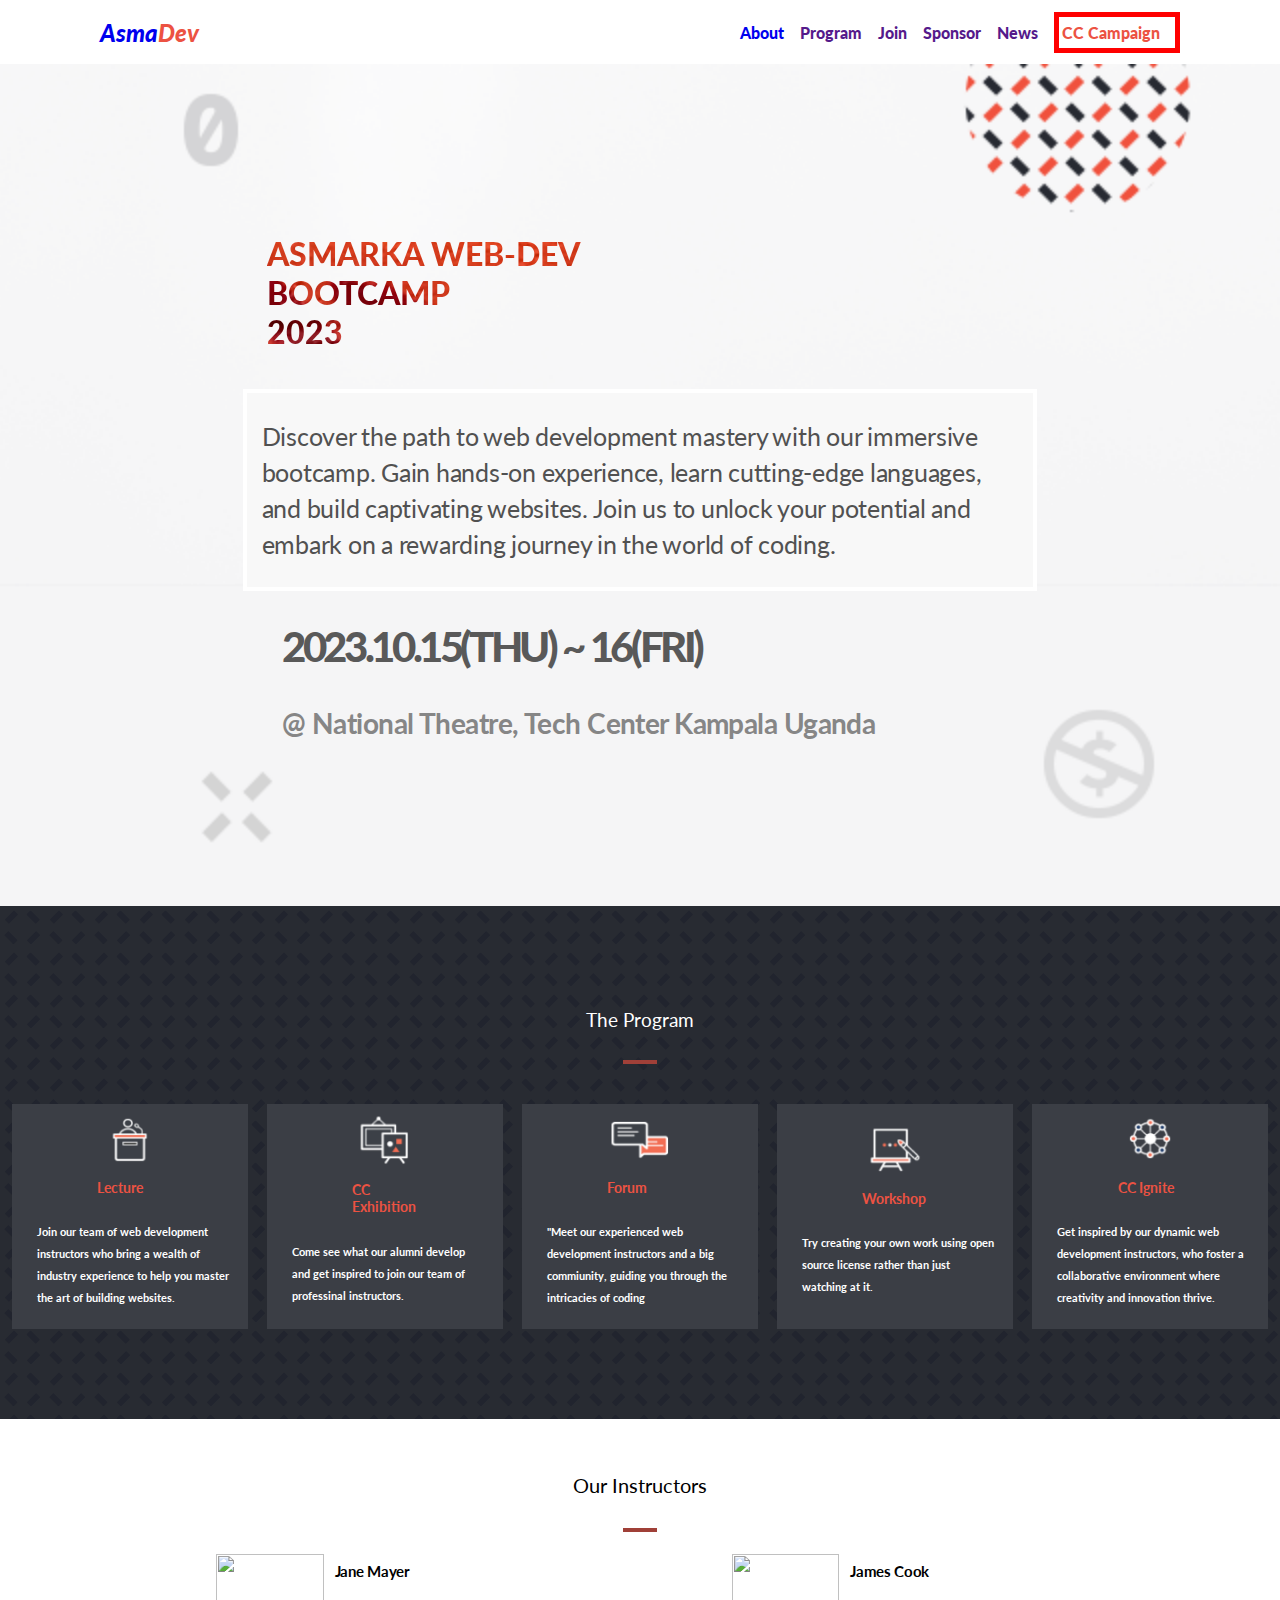
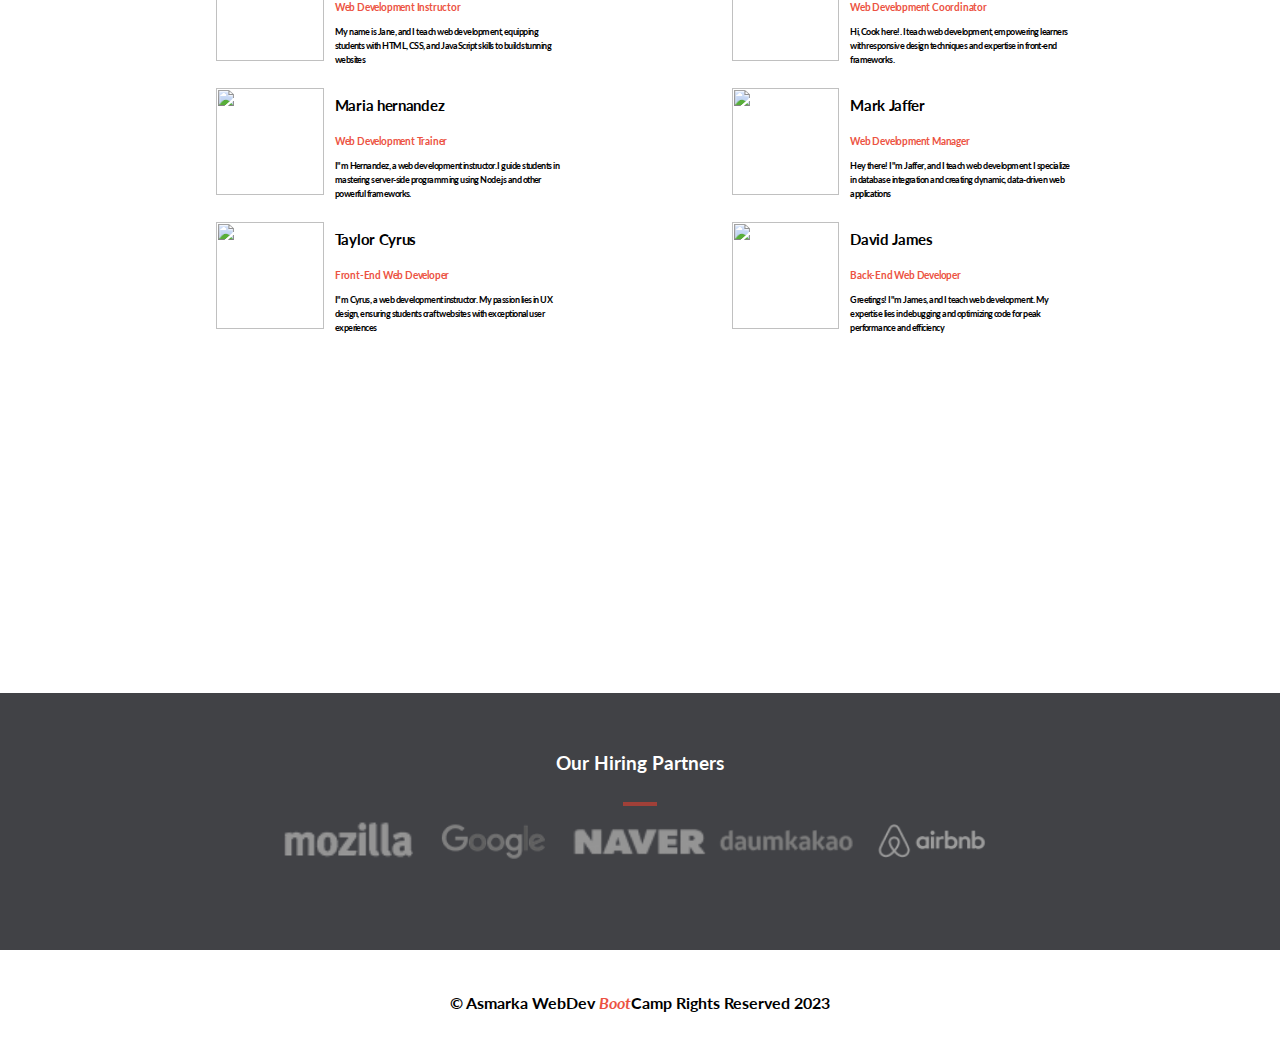
==== index.html @ 6cffc20b "Capstone project code" ====
<!DOCTYPE html>
<html lang="en">
<head>
  <meta charset="UTF-8">
  <meta name="viewport" content="width=device-width, initial-scale=1.0">
  <title>Document</title>
  <script src="https://kit.fontawesome.com/bdd9068b8c.js" crossorigin="anonymous"></script>
  <link rel="stylesheet" href="./CSS/styles.css">
</head>
<body>
  <header>
    <div class="navigation">
      <div class="menu_icon">
      </div>
      <div class="site_logo">
        <a href="/">Asma<span>Dev</span></a>
      </div>
      <div class="desktop_menu">
        <nav class="menu">
          <ul class="menu-items ">
            <li><button class="close" type="button">X</button></li>
            <li><a  href="about.html">About</a></li>
            <li><a href="">Program</a></li>
            <li><a href="">Join</a></li>
            <li><a href="">Sponsor</a></li>
            <li><a href="">News</a></li>
            <li class="campaign" ><a href="">CC Campaign</a></li>
          </ul>
        </nav>
      </div>
    </div>
  </header>
    <!-- Hero section -->
    <section id="hero">
      <div class="hero_container">
        <div class="hero_heading">
          <h1>ASMARKA  WEB-DEV <br> BOOTCAMP <br>2023</h1>
        </div>
        <div class="hero_introduction">
          <p>
            Discover the path to web development mastery with our immersive bootcamp. Gain hands-on experience, learn cutting-edge languages, and build captivating websites. Join us to unlock your potential and embark on a rewarding journey in the world of coding.
          </p>
        </div>
        <div class="venue-date">
          <h2 class="date">
            2023.10.15(THU) ~ 16(FRI)
          </h2>
          <p class="venue">
            @ National Theatre, Tech Center Kampala Uganda
          </p>
        </div> 
      </div>
    </section>

    <!-- Program Section -->
    <section id="program">
      <div class="program">
        <h2>The Program</h2>
      <div class="underline"></div>
      <div class="program_container">
        <div class="program_card">
          <div class="lecture_icon"></div>
          <h3>Lecture</h3>
          <p>Join our team of web development instructors who bring a wealth of industry experience to help you master the art of building websites.</p>
        </div>
        <div class="program_card">
          <div class="exhibition_icon"></div>
          <h3>CC Exhibition</h3>
          <p>Come see what our alumni develop and get inspired to join our team of professinal instructors.</p>
        </div>
        <div class="program_card">
          <div class="forum_icon"></div>
          <h3>Forum</h3>
          <p>"Meet our experienced web development instructors and a big commiunity, guiding you through the intricacies of coding</p>
        </div>
        <div class="program_card">
          <div class="workshop_icon"></div>
          <h3>Workshop</h3>
          <p>Try creating your own work using open source license rather than just watching at it.</p>
        </div>
        <div class="program_card">
          <div class="ignited_icon"></div>
          <h3>CC Ignite</h3>
          <p>Get inspired by our dynamic web development instructors, who foster a collaborative environment where creativity and innovation thrive.</p>
        </div>
        </div>
      <div class="frame"><a><h4>Join The BootCamp</h4></a></div>
      </div>
    </section>

    <!-- Featured Speakers -->

    <section id="speakers">
      <div class="speakers">
        <h3>Our Instructors</h3>
      <div class="underline"></div>
      <div class="speaker_container"></div>
      <button class="more">MORE<span class="arrow"><img src="./icons/arrow_down 1.png" alt=""></span></button>
        </div>
      
      </div>
    </section>

    <!-- Hiring section -->
  <section class="partner part_ner" id="partner">
    <div class="partner">
      <h3>Our Hiring Partners</h3>
      <div class="underline"></div>
      <div class="partners">
        <div><img src="./icons/mozilla 1.png" alt=""></div>
        <div><img src="./icons/googlekorea 1.png" alt=""></div>
        <div><img src="./icons/naver 1.png" alt=""></div>
        <div><img src="./icons/daumkakaologo 1.png" alt=""></div>
        <div><img src="./icons/airbnb 1.png" alt=""></div>
      </div>
    </div>
  </section>
</main>

<footer class="footer_">
  <p>&copy; Asmarka WebDev <span>Boot</span>Camp Rights Reserved 2023</p>
</footer>

<script src="script.js"></script>
</body>
</html>
---- CSS/styles.css ----
@import url('https://fonts.googleapis.com/css2?family=Lato:ital,wght@0,100;0,300;0,400;0,700;0,900;1,100;1,300;1,400;1,700;1,900&family=Poppins:wght@400;500;600;700&display=swap');

/* colors */

:root {
  --primary: #272a31;
  --bg: #d3d3d3;
  --secondary: #ec5242;
}

/* General Styles */

html {
  padding: 0;
  margin: 0;
  box-sizing: border-box;
  font-family: 'Lato', sans-serif;
}

body {
  margin: 0;
  padding: 0;
  overflow-x: hidden;
}

/* Navigation Section */

.navigation {
  width: 100%;
  height: 4rem;
  display: flex;
  gap: 0.625rem;
  justify-content: space-between;
  align-items: center;
  background-color: #fff;
  box-shadow: 4px 4px 4px rgba(0, 0, 0, 0.25);
}

.menu_icon {
  width: 2rem;
  background: url(../icons/mobile_menu\ 1.png);
  background-size: contain;
  height: 1.7rem;
  background-position: 100% 100%;
  background-repeat: no-repeat;
  margin-left: 1rem;
}

.site_logo {
  align-self: center;
}

.site_logo a {
  text-decoration: none;
  font-weight: 900;
  font-style: italic;
  font-size: 1.5rem;
}

.menu {
  display: none;
}

.mobile {
  display: block;
  position: fixed;
  top: 0;
  bottom: 0;
  right: 0;
  left: 0;
  background-color: var(--primary);
  mix-blend-mode: multiply;
  backdrop-filter: blur(10px);
  z-index: 99999;
}

.mobile ul {
  list-style: none;
  display: flex;
  gap: 24px;
  flex-direction: column;
  font-weight: 900;
  font-size: larger;
}

.mobile a {
  text-decoration: none;
  color: var(--secondary);
  text-align: center;
}

.close {
  float: right;
  margin-right: 10%;
  font-size: 25px;
  color: var(--bg);
  border: none;
  border-radius: 4px;
  background-color: transparent;
  cursor: pointer;
}

.campaign {
  width: 110px;
  padding: 6px 3px;
  border: 5px solid var(--secondary);
  color: var(--secondary);
  font-weight: bolder;
}

.menu-items {
  align-items: center;
}

/* Hero section */

.hero_container {
  display: flex;
  flex-direction: column;
  align-items: center;
  justify-content: center;
  height: 30.4rem;
  background: url(../Backgrounds/mobile_intro_bg.png);
  background-size: cover;
  background-position: 100% 100%;
  background-repeat: no-repeat;
}

.hero_heading {
  height: 8.4rem;
}

.hero_heading h1 {
  color: transparent;
  font-size: 2rem;
  font-weight: 900;
  background: url(../Backgrounds/text-clip.jpg);
  background-clip: text;
  -webkit-background-clip: text;
  background-position: 100%;
  margin: 0;
}

span {
  color: var(--secondary);
  font-style: italic;
}

.hero_introduction {
  max-width: 87.5rem;
  font-weight: 400;
  font-size: 12px;
  line-height: 1.1rem;
  align-items: center;
  color: #515151;
  letter-spacing: -0.01em;
  padding: 0 0.9rem;
  background: #f8f8f8;
  border: 4px solid #fff;
  margin-top: 1.25rem;
}

.date {
  font-weight: 900;
  font-size: 20px;
  color: #595959;
  margin-top: 1.9rem;
}

.venue {
  margin-top: 0;
  font-weight: 700;
  font-size: 13px;
  color: #868686;
}

/* Program section */

.program {
  width: 100%;
  display: flex;
  flex-direction: column;
  align-items: center;
  justify-content: center;
  background: url(../Backgrounds/pattern_bg.png);
  background-repeat: repeat;
  background-color: #282b32;
  mix-blend-mode: normal;
  gap: 0.625rem;
}

.program h2 {
  font-weight: 400;
  font-size: 1.2rem;
  line-height: 1.75rem;
  color: #fff;
  width: 7.6rem;
  text-align: center;
}

.underline {
  border: 2px solid #a04038;
  width: 1.87rem;
  margin-top: 0;
  align-self: center;
}

.program_card {
  width: 94.7%;
  height: 5.13rem;
  display: flex;
  align-items: center;
  justify-content: center;
  color: white;
  background: #3b3e45;
  padding: 0.2rem;
  margin: 0.6rem;
}

.lecture_icon {
  width: 3.6rem;
  height: 3.23rem;
  background: url(../icons/program_icon_01\ 1.png);
  background-repeat: no-repeat;
  background-size: cover;
  background-position: 100% 100%;
}

.exhibition_icon {
  width: 3.6rem;
  height: 3.23rem;
  background: url(../icons/program_icon_02\ 1.png);
  background-repeat: no-repeat;
  background-size: cover;
  background-position: 100% 100%;
}

.forum_icon {
  width: 3.6rem;
  height: 3.23rem;
  background: url(../icons/program_icon_03\ 1.png);
  background-repeat: no-repeat;
  background-size: cover;
  background-position: 100% 100%;
}

.workshop_icon {
  width: 3.6rem;
  height: 3.23rem;
  background: url(../icons/program_icon_04\ 1.png);
  background-repeat: no-repeat;
  background-size: cover;
  background-position: 100% 100%;
}

.ignited_icon {
  width: 3.6rem;
  height: 3.23rem;
  background: url(../icons/program_icon_05\ 1.png);
  background-repeat: no-repeat;
  background-size: cover;
  background-position: 100% 100%;
}

.speakers h3 {
  font-weight: 400;
  font-size: 1.25rem;
  line-height: 1.75rem;
  color: #000;
  height: 2.125rem;
}

.about_us_text {
  padding: 0.5rem;
}

.creative_corner h3 {
  font-weight: 700;
  width: 60.53%;
  font-size: 1.25rem;
  line-height: 1.75rem;
  text-align: center;
  letter-spacing: -0.02em;
  color: #2c2c2c;
}

.creative_corner p {
  font-weight: 700;
  font-size: 1rem;
  line-height: 1.75rem;
  text-align: center;
  letter-spacing: -0.03em;
  color: #2c2c2c;
}

.event_1 h3 {
  text-align: center;
  align-items: center;
  color: var(--primary);
}

#program h3 {
  font-weight: 700;
  font-size: 0.9rem;
  color: var(--secondary);
  width: 4.1rem;
}

.copy_right p {
  font-size: 10px;
  line-height: 13px;
  letter-spacing: -0.01em;
  color: #3b3e45;
}

.about_us_text p {
  font-weight: 400;
  font-size: 0.875rem;
  line-height: 1.56rem;
  letter-spacing: -0.06em;
  color: #000;
  z-index: 100;
  padding: 0;
  margin: 0;
}

.frame_1 p {
  font-weight: 700;
  font-size: 0.75rem;
  line-height: 1.56rem;
  color: #7a7a7a;
  text-align: center;
}

#program p {
  font-weight: 700;
  font-size: 0.67rem;
  line-height: 1.38rem;
  width: 12rem;
  margin-left: 6px;
}

/* Frame */

.frame {
  background-color: var(--secondary);
  max-width: 80%;
  align-items: center;
  margin: 0 auto;
  margin-bottom: 10px;
  justify-content: center;
  padding: 0.1rem;
}

.frame h4 {
  font-weight: 900;
  font-size: 1rem;
  line-height: 1.75rem;
  color: #fff;
  text-align: center;
  letter-spacing: -0.01em;
}

/* Speaker section */

.speakers {
  display: flex;
  flex-direction: column;
  align-items: center;
  height: 28.4rem;
  gap: 0.6rem;
  background: #fff;
  padding: 2rem 0.25rem;
}

.speaker_container {
  width: 97.95%;
  height: 15.88rem;
  display: flex;
  flex-direction: column;
  padding: 0;
  margin-bottom: 30px;
}

.speaker {
  display: flex;
  justify-content: center;
  align-items: center;
  gap: 0.7rem;
  margin-top: 0;
}

.desk_ {
  display: none;
}

.show_more {
  display: block;
  transition-duration: 1s;
}

.speaker_1-image img {
  width: 6.7rem;
  height: 6.7rem;
  margin-left: 12.54px;
}

.speaker_2-image img {
  width: 6.5rem;
  height: 6.7rem;
  margin-left: 12.54px;
}

.info h4 {
  font-weight: 700;
  font-size: 15px;
  line-height: 18px;
  letter-spacing: -0.02em;
  color: black;
}

.info .sub-text {
  font-weight: 700;
  font-size: 10px;
  line-height: 15px;
  align-items: center;
  letter-spacing: -0.02em;
  color: var(--secondary);
  width: 14.125rem;
}

.info .caption {
  font-weight: 700;
  font-size: 9px;
  line-height: 14px;
  letter-spacing: -0.06em;
  color: #000;
  width: 14.125rem;
}

.more {
  width: 93.6%;
  height: 2.4rem;
  border: 1px solid #dcdcdc;
  filter: drop-shadow(0.125rem 0.125rem 0.25rem rgba(0, 0, 0, 0.25));
  border-radius: 0.25rem;
  -webkit-filter: drop-shadow(0.125rem 0.125rem 0.25rem rgba(0, 0, 0, 0.25));
}

.arrow {
  margin-left: 0.6rem;
}

.footer_ {
  display: none;
}

#partner {
  display: none;
}

/* About Us Section */

#about_hero_container {
  display: flex;
  background: url(../Backgrounds/mobile_intro_bg.png), #f7f7f8;
  background-position: 100%;
  background-repeat: no-repeat;
  background-size: contain;
  flex-direction: column;
  align-items: center;
  text-align: center;
  padding-top: 0.313rem;
  gap: 0.625rem;
}

.about_hero h1 {
  margin: 0;
  color: transparent;
  font-size: 2rem;
  font-weight: 900;
  background: url(../Backgrounds/text-clip.jpg);
  background-clip: text;
  -webkit-background-clip: text;
  background-position: 100%;
}

.frame_1 {
  gap: 0.3125rem;
  padding: 2px;
}

small {
  font-weight: 800;
  font-size: 0.75rem;
  line-height: 1.56rem;
  text-align: center;
  letter-spacing: 0.02em;
  text-decoration-line: underline;
  color: #5f5f5f;
}

.creative_corner {
  display: flex;
  flex-direction: column;
  align-items: center;
  text-align: center;
  padding: 2px;
}

.about_logo {
  width: 90%;
}

.about_logo img {
  object-fit: cover;
  width: 100%;
  height: 8.86rem;
}

.summits {
  width: 100%;
  display: flex;
  flex-direction: column;
  align-items: center;
  text-align: center;
  padding: 0;
  background: #fff;
  border-bottom: 1px solid #fafafa;

  /* box-shadow: 0px 4px 4px rgba(0, 0, 0, 0.25); */
  margin-bottom: 20px;
}

.summit_headline {
  font-weight: 700;
  font-size: 1.25rem;
  line-height: 1.75rem;
  letter-spacing: -0.02em;
  color: #2c2c2c;
}

.summit_text {
  width: 85.3%;
  font-weight: 700;
  font-size: 0.75rem;
  line-height: 1.26rem;
  letter-spacing: -0.03em;
  color: #838383;
}

.previous_summit {
  display: flex;
  flex-direction: column;
  align-items: center;
  width: 89.1%;
  padding: 0;
  gap: 1.5625rem;
}

.event_1 {
  width: 89%;
}

.event_1 img {
  object-fit: cover;
  width: 100%;
  height: 11.4rem;
}

.partner {
  color: white;
  width: 100%;
  display: flex;
  flex-direction: column;
  align-items: center;
  padding: 20px 0 40px;
  gap: 10px;
  background: #414246;
}

.partners {
  display: flex;
  flex-wrap: wrap;
  align-items: center;
  justify-content: center;
  gap: 0.625rem;
}

footer {
  text-align: center;
  padding: 1.69rem 1.56rem;
  background: #fff;
  font-weight: 700;
}

a:active {
  color: var(--secondary);
}

@media screen and (min-width: 48rem) {
  body {
    margin: 0;
    padding: 0;
  }

  /* Navigation section */

  header {
    width: 100%;
  }

  .site_logo {
    margin-left: 100px;
  }

  .menu {
    display: block;

    /* margin-right: 100px; */
  }

  footer p {
    font-size: 1rem;
    font-weight: 700;
    text-align: center;
  }

  .menu_icon {
    display: none;
  }

  .hero_heading h1 {
    font-size: 2rem;
  }

  .menu-items {
    display: flex;
    gap: 1rem;
    text-decoration: none;
    font-weight: 900;
  }

  .menu button {
    display: none;
  }

  .menu-items li {
    list-style: none;
  }

  .menu-items a {
    text-decoration: none;
    align-self: center;
  }

  .mobile {
    display: none;
  }

  .campaign {
    border: 5px solid red;
    font-weight: bolder;
    margin-right: 100px;
  }

  .campaign a {
    color: var(--secondary);
  }

  /* Hero section */

  .hero_container {
    width: 100%;
    margin: 0 auto;
    padding-top: 2rem;
    height: 90vh;
  }

  #hero {
    margin: 0 auto;
  }

  .hero_heading {
    width: 46.6rem;
    margin: 0 auto;
  }

  .hero_introduction {
    max-width: 47.3rem;
  }

  .hero_introduction p {
    font-size: 25px;
    font-weight: 400;
    line-height: 36px;
    letter-spacing: -0.01em;
    text-align: left;
  }

  .venue-date {
    width: 44.74rem;
  }

  .date {
    font-family: 'Lato', sans-serif;
    font-size: 42px;
    font-weight: 900;
    letter-spacing: -0.08em;
    text-align: left;
  }

  .venue {
    font-family: 'Lato', sans-serif;
    font-size: 28px;
    font-weight: 700;
    letter-spacing: -0.02em;
    text-align: left;
  }

  /* Program section */

  .program h2 {
    justify-content: center;
    margin-top: 100px;
  }

  .program_head {
    margin-top: 0;
    text-align: center;
  }

  .program_container {
    display: flex;
    flex-wrap: wrap;
    justify-content: center;
  }

  .program_card {
    width: 12.5rem;
    height: 13.31rem;
    padding: 0.375rem 1.125rem;
    flex-direction: column;
    margin-bottom: 90px;
    margin-top: 30px;
  }

  .frame {
    display: none;
  }

  /* speaker section */

  .speakers {
    height: 90vh;
  }

  .speaker_container {
    display: grid;
    grid-template-columns: repeat(2, 1fr);
    max-width: 64.43rem;
    height: 100%;
    margin-bottom: 150rem;
    padding-bottom: 10px;
  }

  .speaker {
    max-height: 11.125rem;
  }

  .desk_ {
    display: flex;
  }

  .more {
    display: none;
  }

  /* Partner section */

  #partner {
    display: flex;
  }

  .partners img {
    width: 8.5rem;
  }

  .footer_ {
    display: block;
    font-size: 16px;
  }


  /* About Us section */

  #about_hero_container {
    padding: 6.8125rem 1rem;
    gap: 10px;
    background: url(../Backgrounds/about_bg_main.png);
    background-size: contain;
    background-repeat: no-repeat;
    background-position: center;
    background-color: rgba(247, 247, 248, 1);
    margin: 10px auto;

    /* height: 70vh; */
  }

  .about_hero {
    text-align: center;

    /* margin: 0 auto; */
    padding: 10px;
    font-size: 2.3rem;
  }

  .about_us_text {
    max-width: 64%;

    /* padding: 35px 65px 35px 65px; */
    gap: 10px;
    background: rgba(255, 255, 255, 1);
    margin: 0 auto;
  }

  .about_us_text p {
    font-size: 14px;
    font-weight: 400;
    line-height: 25px;
    letter-spacing: 0;
    text-align: center;
    color: rgba(0, 0, 0, 1);
  }

  .frame_1 p {
    font-size: 16px;
    font-weight: 700;
    line-height: 25px;
    letter-spacing: 0.03em;
  }

  .creative_corner {
    padding: 20px;
  }

  .about_logo {
    margin-top: 20px;
  }

  .creative_corner p {
    margin: 0 auto;
    max-width: 52.7%;
  }

  .previous_summit {
    flex-direction: row;
    justify-content: center;
    gap: 2rem;
    text-align: center;
  }

  .event_1 {
    width: 30%;

    /* height: 80%; */
    margin-bottom: 40px;
  }

  .partner_ {
    display: none;
  }

  .about_footer {
    background: #414246;
    margin-bottom: 0;
    text-align: center;
  }

  footer {
    text-align: center;
  }
}
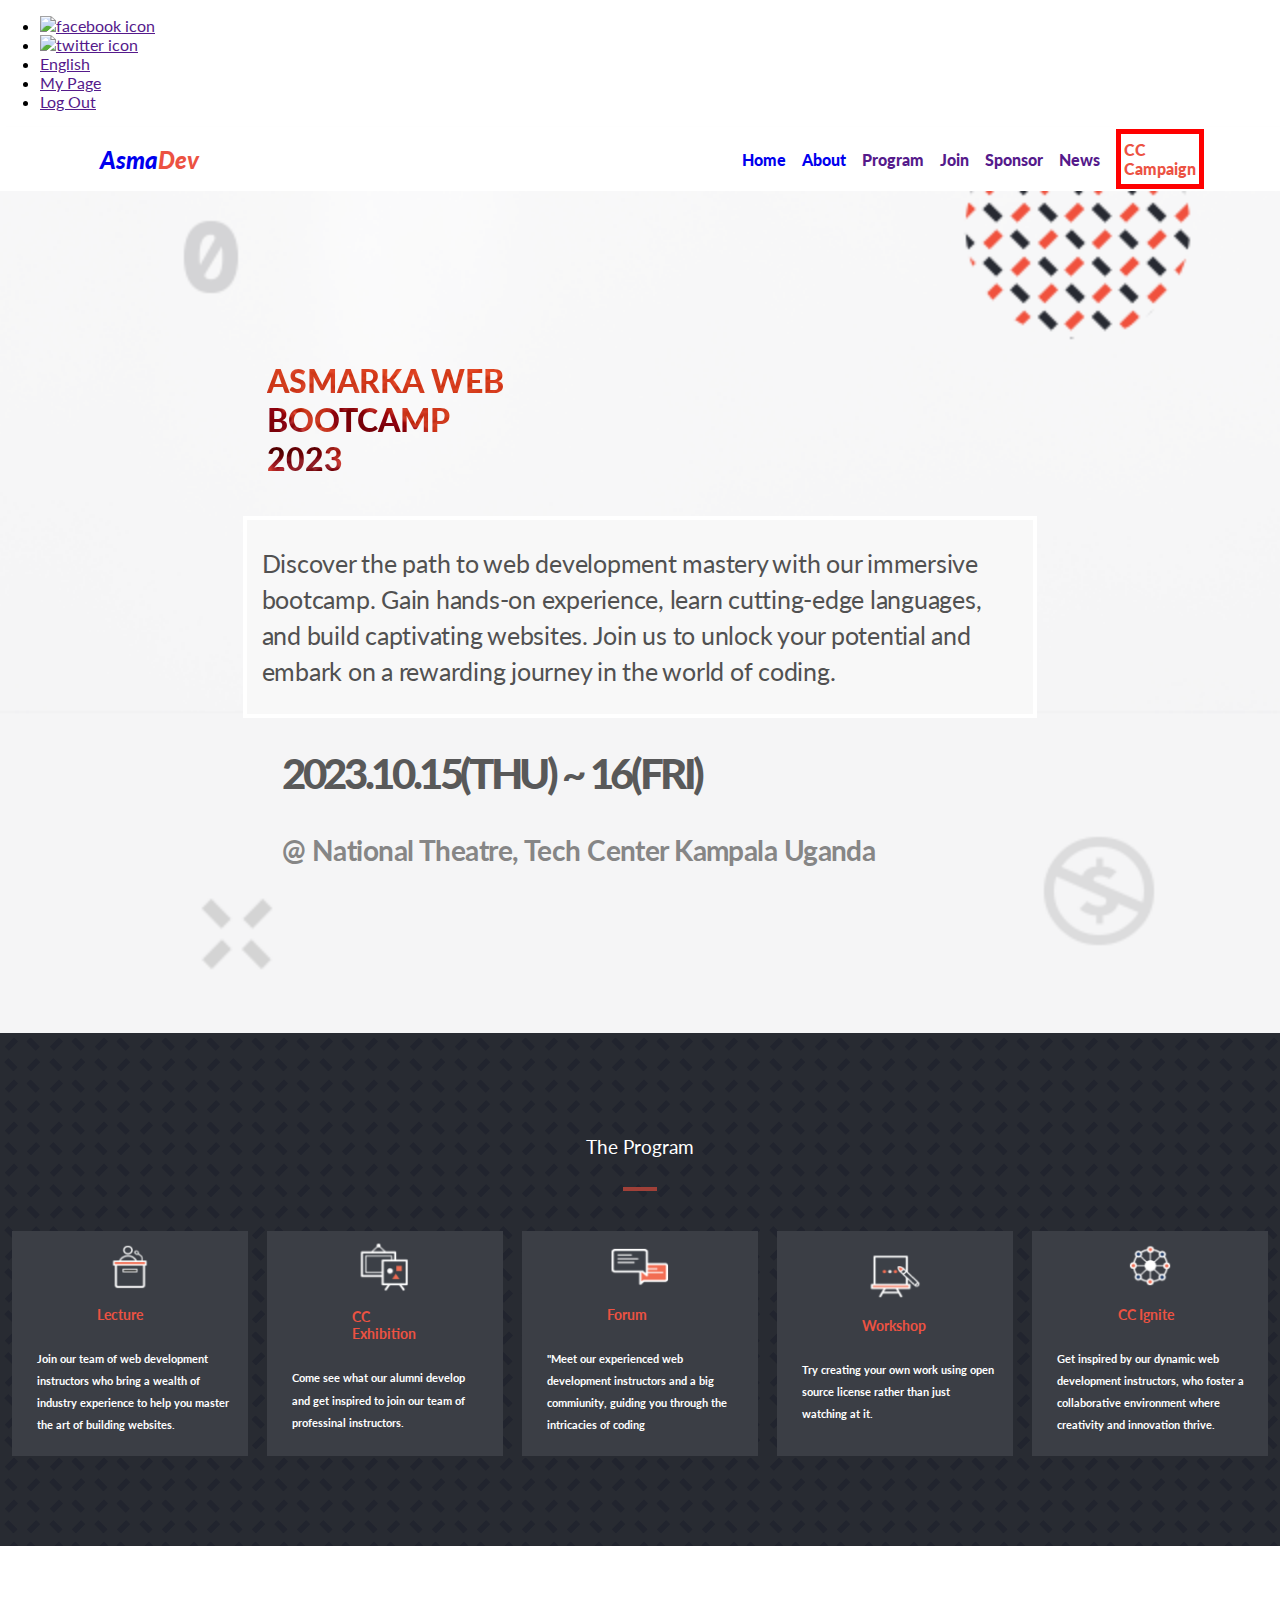
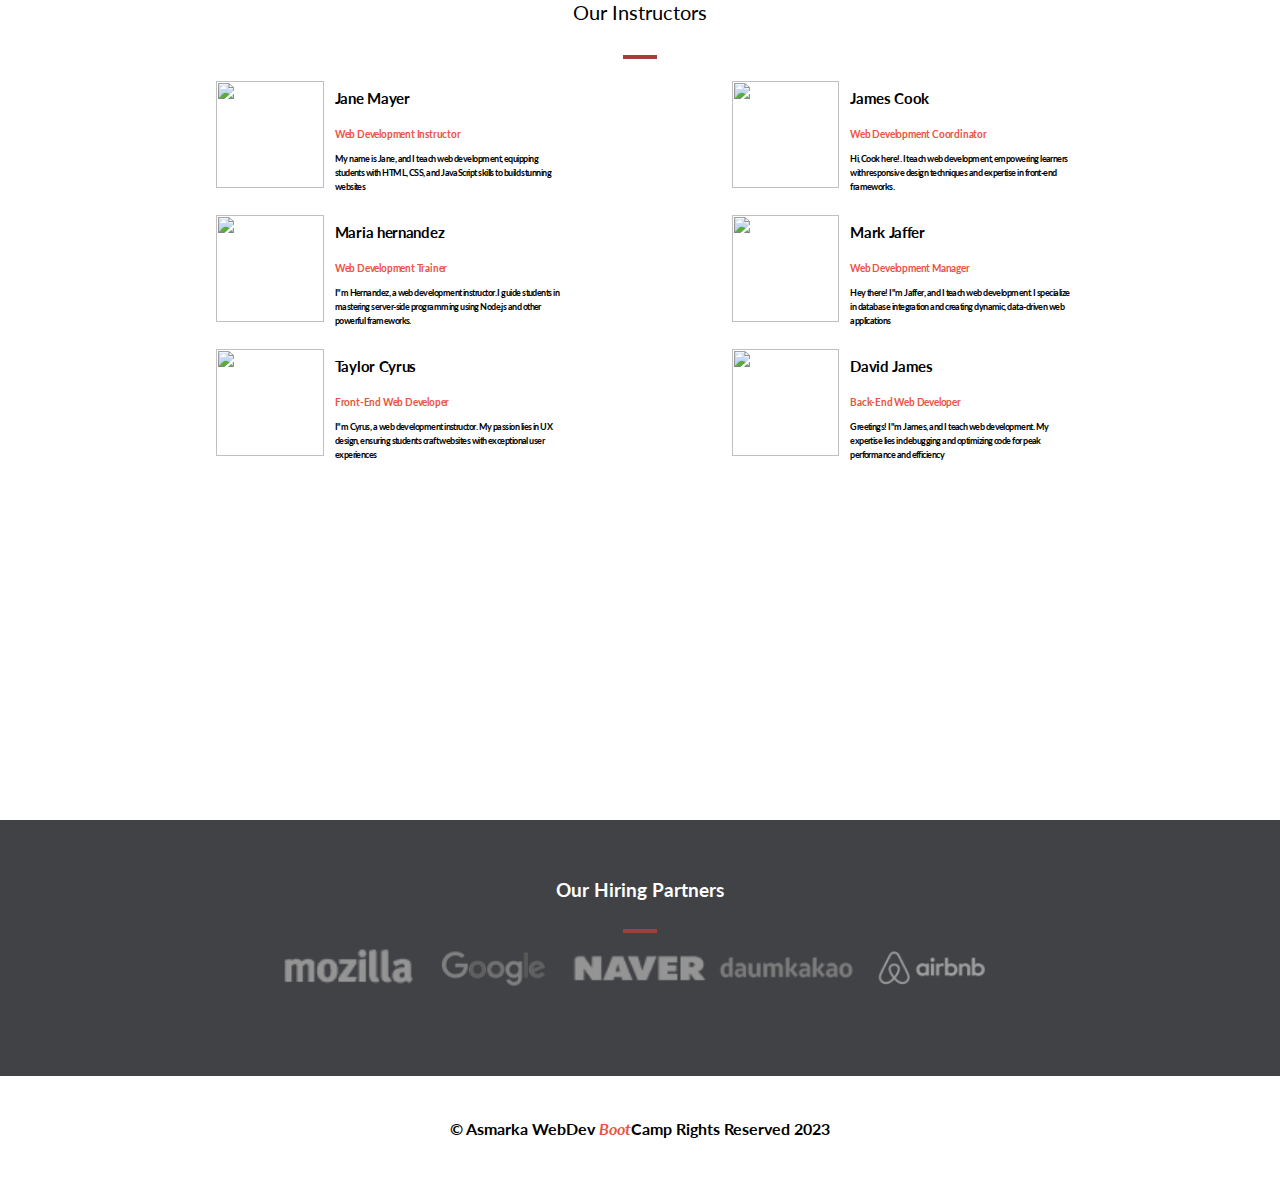
==== commit 0ab664f3: "Updated the website markup" ====
--- a/index.html
+++ b/index.html
@@ -9,6 +9,15 @@
 </head>
 <body>
   <header>
+    <div class="socials-nav">
+      <ul class="socials">
+        <li><a href=""><img src="./icons/Rectangle (1).png" alt="facebook icon"></a></li>
+        <li><a href=""><img src="./icons/twitter (1).png" alt="twitter icon"></a></li>
+        <li><a href="">English</a></li>
+        <li><a href="">My Page</a></li>
+        <li><a href="">Log Out</a></li>
+      </ul>
+    </div>
     <div class="navigation">
       <div class="menu_icon">
       </div>
@@ -18,8 +27,9 @@
       <div class="desktop_menu">
         <nav class="menu">
           <ul class="menu-items ">
-            <li><button class="close" type="button">X</button></li>
-            <li><a  href="about.html">About</a></li>
+            <li  class="close"><button class="close" type="button">X</button></li>
+            <li class="home"><a href="index.html">Home</a></li>
+            <li ><a class="about" href="about.html">About</a></li>
             <li><a href="">Program</a></li>
             <li><a href="">Join</a></li>
             <li><a href="">Sponsor</a></li>
@@ -30,11 +40,13 @@
       </div>
     </div>
   </header>
+  
     <!-- Hero section -->
+  
     <section id="hero">
       <div class="hero_container">
         <div class="hero_heading">
-          <h1>ASMARKA  WEB-DEV <br> BOOTCAMP <br>2023</h1>
+          <h1>ASMARKA WEB<br> BOOTCAMP <br>2023</h1>
         </div>
         <div class="hero_introduction">
           <p>
@@ -123,4 +135,4 @@
 
 <script src="script.js"></script>
 </body>
-</html>+</html>
--- a/CSS/styles.css
+++ b/CSS/styles.css
@@ -186,7 +186,7 @@
   background-repeat: repeat;
   background-color: #282b32;
   mix-blend-mode: normal;
-  gap: 0.625rem;
+  gap: 0.624rem;
 }
 
 .program h2 {
@@ -791,7 +791,6 @@
     font-size: 16px;
   }
 
-
   /* About Us section */
 
   #about_hero_container {
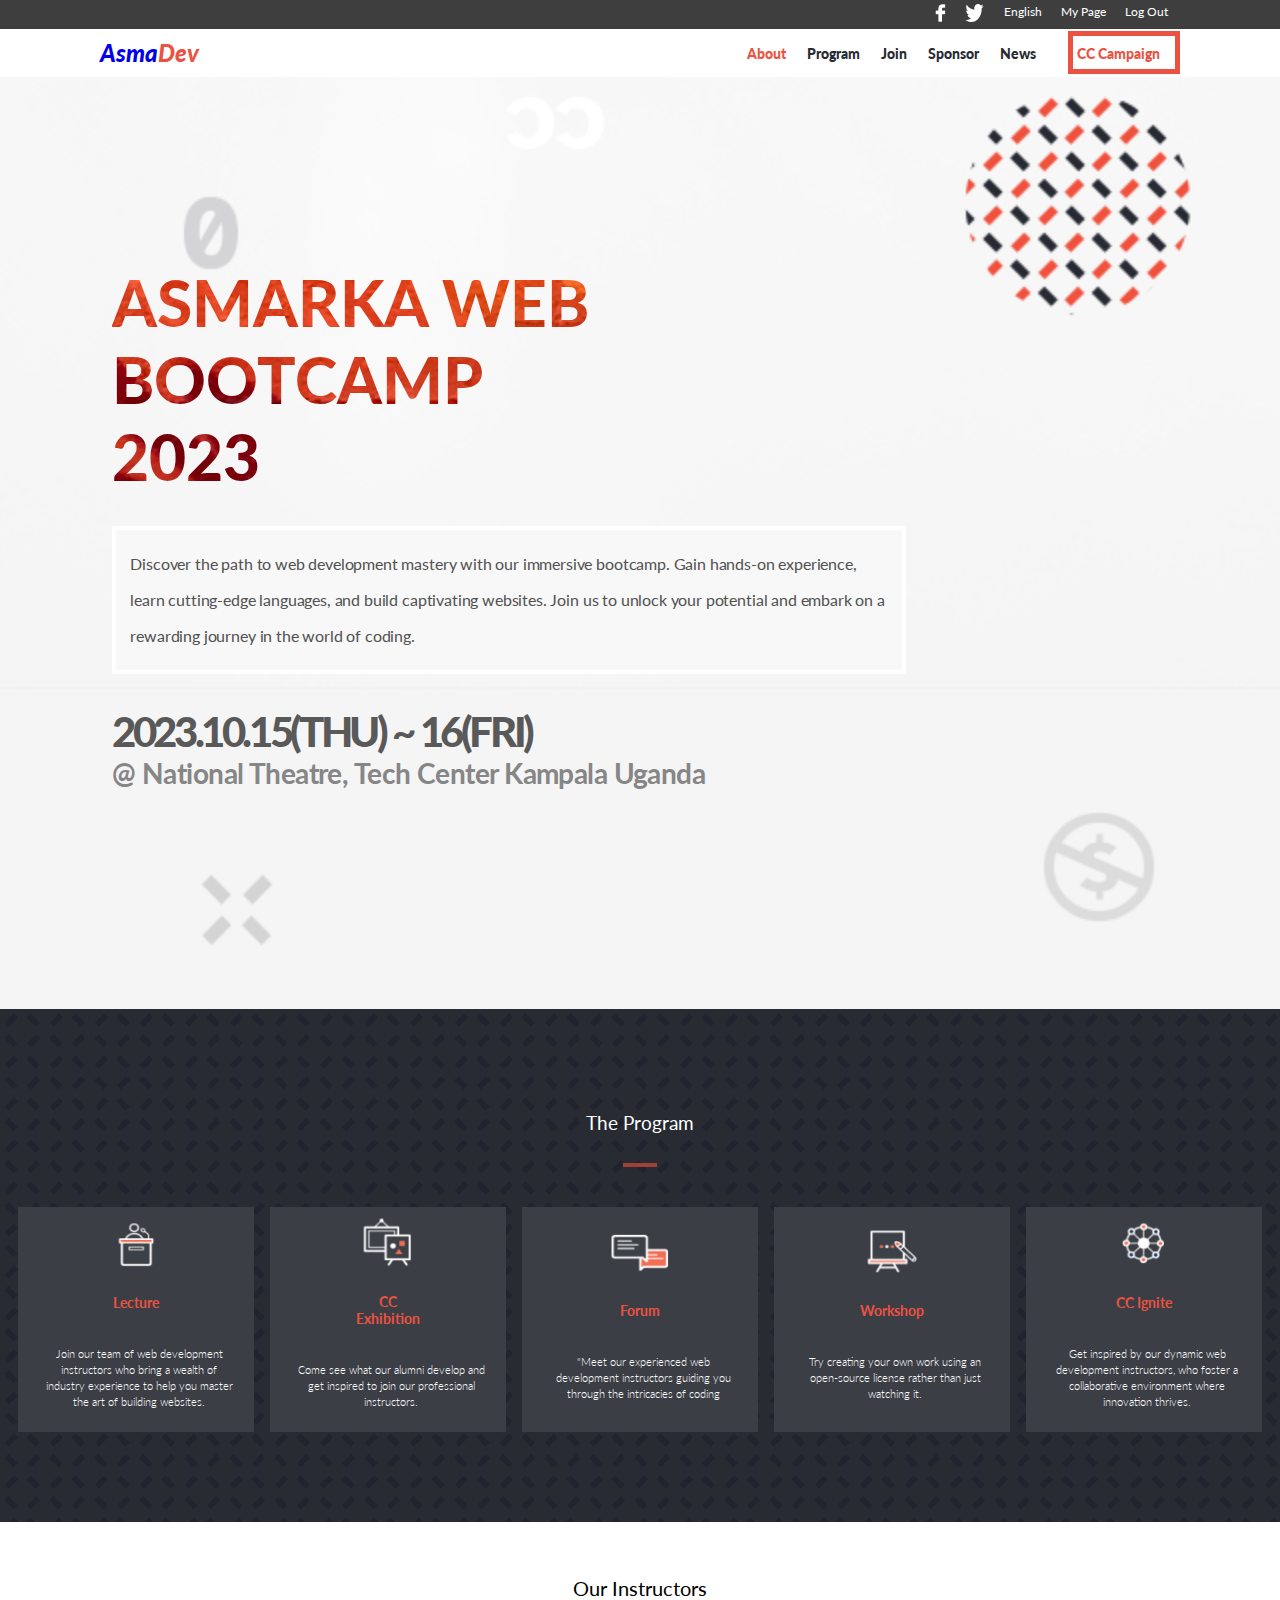
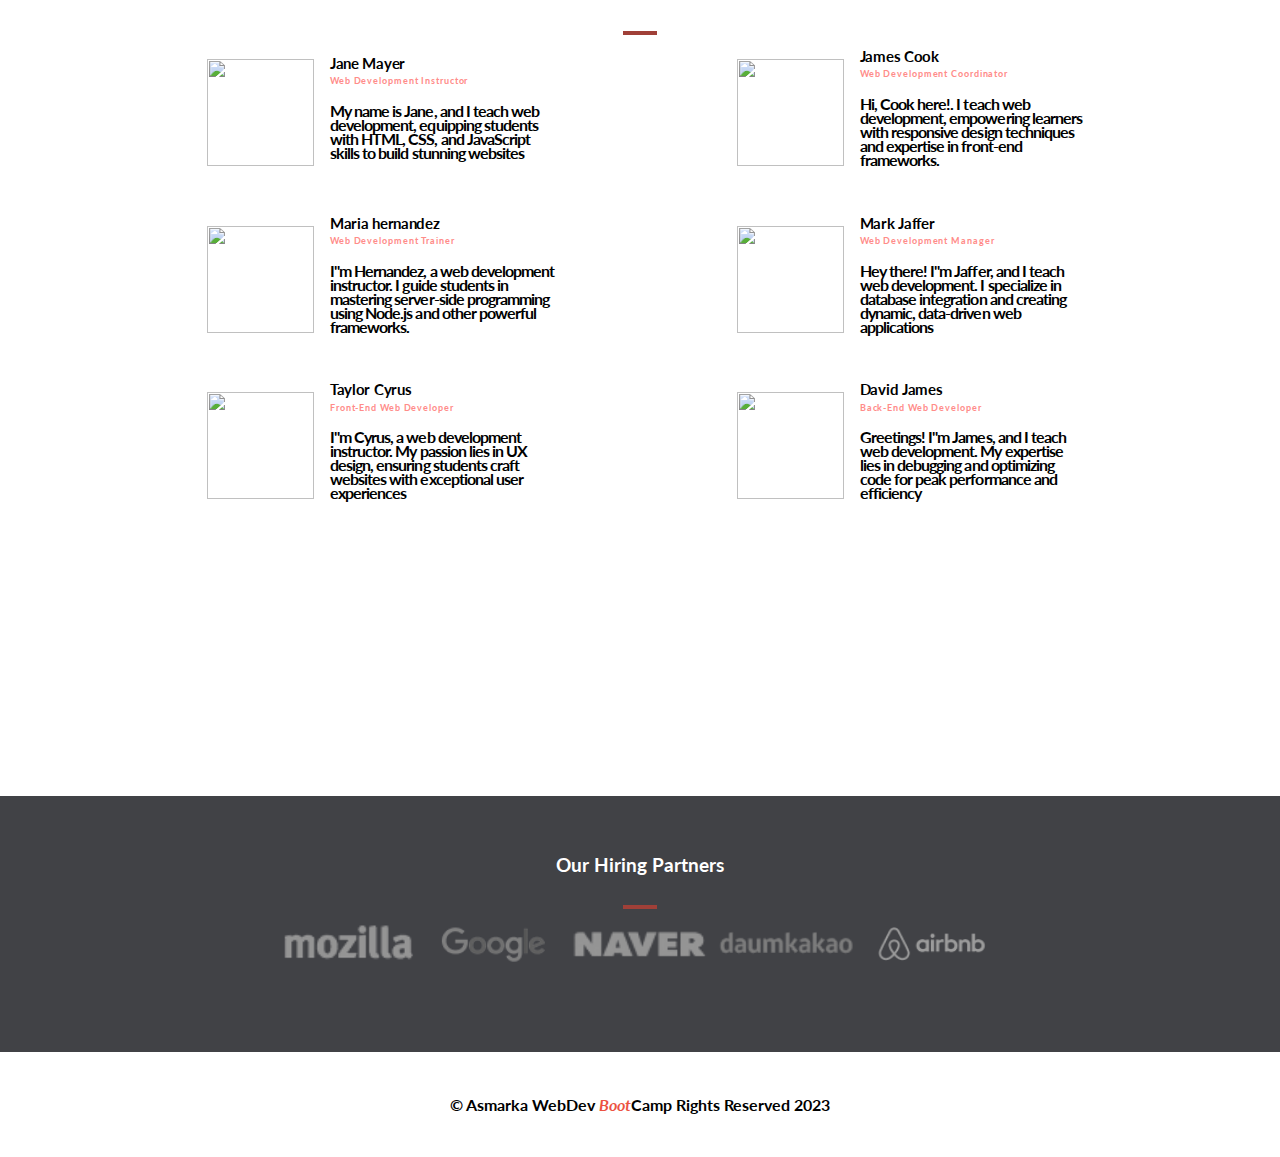
==== commit cae45cc1: "Updated index.html" ====
--- a/index.html
+++ b/index.html
@@ -78,22 +78,22 @@
         <div class="program_card">
           <div class="exhibition_icon"></div>
           <h3>CC Exhibition</h3>
-          <p>Come see what our alumni develop and get inspired to join our team of professinal instructors.</p>
+          <p>Come see what our alumni develop and get inspired to join our professional instructors.</p>
         </div>
         <div class="program_card">
           <div class="forum_icon"></div>
           <h3>Forum</h3>
-          <p>"Meet our experienced web development instructors and a big commiunity, guiding you through the intricacies of coding</p>
+          <p>"Meet our experienced web development instructors  guiding you through the intricacies of coding</p>
         </div>
         <div class="program_card">
           <div class="workshop_icon"></div>
           <h3>Workshop</h3>
-          <p>Try creating your own work using open source license rather than just watching at it.</p>
+          <p>Try creating your own work using an open-source license rather than just watching it.</p>
         </div>
         <div class="program_card">
           <div class="ignited_icon"></div>
           <h3>CC Ignite</h3>
-          <p>Get inspired by our dynamic web development instructors, who foster a collaborative environment where creativity and innovation thrive.</p>
+          <p>Get inspired by our dynamic web development instructors, who foster a collaborative environment where innovation thrives.</p>
         </div>
         </div>
       <div class="frame"><a><h4>Join The BootCamp</h4></a></div>
--- a/CSS/styles.css
+++ b/CSS/styles.css
@@ -27,7 +27,7 @@
 
 .navigation {
   width: 100%;
-  height: 4rem;
+  height: 3rem;
   display: flex;
   gap: 0.625rem;
   justify-content: space-between;
@@ -43,11 +43,15 @@
   height: 1.7rem;
   background-position: 100% 100%;
   background-repeat: no-repeat;
-  margin-left: 1rem;
+  margin-left: 1.44rem;
+}
+
+.socials-nav {
+  display: none;
 }
 
 .site_logo {
-  align-self: center;
+  display: none;
 }
 
 .site_logo a {
@@ -81,6 +85,7 @@
   flex-direction: column;
   font-weight: 900;
   font-size: larger;
+  align-items: left;
 }
 
 .mobile a {
@@ -90,7 +95,6 @@
 }
 
 .close {
-  float: right;
   margin-right: 10%;
   font-size: 25px;
   color: var(--bg);
@@ -98,14 +102,16 @@
   border-radius: 4px;
   background-color: transparent;
   cursor: pointer;
+  align-self: right;
 }
 
 .campaign {
-  width: 110px;
-  padding: 6px 3px;
+  width: 140px;
+  padding: 7px 12px;
   border: 5px solid var(--secondary);
   color: var(--secondary);
   font-weight: bolder;
+  text-align: center;
 }
 
 .menu-items {
@@ -117,13 +123,14 @@
 .hero_container {
   display: flex;
   flex-direction: column;
-  align-items: center;
+  align-items: flex-start;
   justify-content: center;
   height: 30.4rem;
-  background: url(../Backgrounds/mobile_intro_bg.png);
+  background: url(../Backgrounds/mobile_intro_bg.png), lightgray;
   background-size: cover;
   background-position: 100% 100%;
   background-repeat: no-repeat;
+  padding: 1rem;
 }
 
 .hero_heading {
@@ -132,7 +139,7 @@
 
 .hero_heading h1 {
   color: transparent;
-  font-size: 2rem;
+  font-size: 2.6rem;
   font-weight: 900;
   background: url(../Backgrounds/text-clip.jpg);
   background-clip: text;
@@ -157,7 +164,7 @@
   padding: 0 0.9rem;
   background: #f8f8f8;
   border: 4px solid #fff;
-  margin-top: 1.25rem;
+  margin-top: 2.3rem;
 }
 
 .date {
@@ -213,8 +220,9 @@
   justify-content: center;
   color: white;
   background: #3b3e45;
-  padding: 0.2rem;
-  margin: 0.6rem;
+  padding: 0.3rem;
+  margin: 0.5rem;
+  gap: 10px;
 }
 
 .lecture_icon {
@@ -333,9 +341,9 @@
 }
 
 #program p {
-  font-weight: 700;
+  font-weight: 300;
   font-size: 0.67rem;
-  line-height: 1.38rem;
+  line-height: 1.5;
   width: 12rem;
   margin-left: 6px;
 }
@@ -344,12 +352,11 @@
 
 .frame {
   background-color: var(--secondary);
-  max-width: 80%;
   align-items: center;
   margin: 0 auto;
   margin-bottom: 10px;
   justify-content: center;
-  padding: 0.1rem;
+  padding: 1.25rem 3.125rem;
 }
 
 .frame h4 {
@@ -379,24 +386,21 @@
   display: flex;
   flex-direction: column;
   padding: 0;
-  margin-bottom: 30px;
+
+  /* margin-bottom: 30px; */
+  gap: 1.8rem;
 }
 
 .speaker {
   display: flex;
   justify-content: center;
   align-items: center;
-  gap: 0.7rem;
+  gap: 1rem;
   margin-top: 0;
 }
 
 .desk_ {
   display: none;
-}
-
-.show_more {
-  display: block;
-  transition-duration: 1s;
 }
 
 .speaker_1-image img {
@@ -414,24 +418,32 @@
 .info h4 {
   font-weight: 700;
   font-size: 15px;
-  line-height: 18px;
+  line-height: 1.5;
   letter-spacing: -0.02em;
   color: black;
+  margin: 0;
 }
 
 .info .sub-text {
   font-weight: 700;
-  font-size: 10px;
-  line-height: 15px;
-  align-items: center;
-  letter-spacing: -0.02em;
-  color: var(--secondary);
+  font-size: 0.5625rem;
+  line-height: 1.5;
+  align-items: center;
+  letter-spacing: 0.1em;
+  color: #Ff8c89;
   width: 14.125rem;
+  margin: 0;
+}
+
+.speaker .underline {
+  border: 1px solid #3b3e45;
+  margin-top: 3px;
+  width: 1rem;
 }
 
 .info .caption {
   font-weight: 700;
-  font-size: 9px;
+  font-size: 1rem;
   line-height: 14px;
   letter-spacing: -0.06em;
   color: #000;
@@ -439,12 +451,13 @@
 }
 
 .more {
-  width: 93.6%;
+  width: 20rem;
   height: 2.4rem;
   border: 1px solid #dcdcdc;
   filter: drop-shadow(0.125rem 0.125rem 0.25rem rgba(0, 0, 0, 0.25));
   border-radius: 0.25rem;
   -webkit-filter: drop-shadow(0.125rem 0.125rem 0.25rem rgba(0, 0, 0, 0.25));
+  margin-top: 3rem;
 }
 
 .arrow {
@@ -470,14 +483,14 @@
   flex-direction: column;
   align-items: center;
   text-align: center;
-  padding-top: 0.313rem;
+  padding-top: 1rem;
   gap: 0.625rem;
 }
 
 .about_hero h1 {
   margin: 0;
   color: transparent;
-  font-size: 2rem;
+  font-size: 2.6rem;
   font-weight: 900;
   background: url(../Backgrounds/text-clip.jpg);
   background-clip: text;
@@ -509,7 +522,8 @@
 }
 
 .about_logo {
-  width: 90%;
+  width: 20rem;
+  height: 195.28px;
 }
 
 .about_logo img {
@@ -527,8 +541,6 @@
   padding: 0;
   background: #fff;
   border-bottom: 1px solid #fafafa;
-
-  /* box-shadow: 0px 4px 4px rgba(0, 0, 0, 0.25); */
   margin-bottom: 20px;
 }
 
@@ -559,6 +571,7 @@
 }
 
 .event_1 {
+  position: relative;
   width: 89%;
 }
 
@@ -568,6 +581,22 @@
   height: 11.4rem;
 }
 
+.text-overlay {
+  position: absolute;
+  top: 0;
+  left: 0;
+  right: 0;
+  bottom: 0;
+  text-align: center;
+  background-color: rgba(255, 0, 0, 0.404);
+  z-index: 100;
+  color: white;
+}
+
+.text-overlay h2 {
+  font-size: 2.5rem;
+}
+
 .partner {
   color: white;
   width: 100%;
@@ -606,11 +635,38 @@
 
   /* Navigation section */
 
+  .socials-nav {
+    display: flex;
+    justify-content: flex-end;
+    align-items: center;
+    height: 1.8rem;
+    background: #3e3e3e;
+  }
+
+  .socials {
+    display: flex;
+    flex-direction: row;
+    list-style: none;
+    gap: 1.2rem;
+    color: white;
+    font-size: 0.75rem;
+    font-weight: 400;
+    margin-right: 7rem;
+  }
+
+  .socials a {
+    text-decoration: none;
+    color: white;
+    font-size: 0.75rem;
+    font-weight: 400;
+  }
+
   header {
     width: 100%;
   }
 
   .site_logo {
+    display: block;
     margin-left: 100px;
   }
 
@@ -631,14 +687,18 @@
   }
 
   .hero_heading h1 {
-    font-size: 2rem;
+    font-size: 4rem;
   }
 
   .menu-items {
     display: flex;
-    gap: 1rem;
+    gap: 2rem;
     text-decoration: none;
     font-weight: 900;
+  }
+
+  .menu .about {
+    color: var(--secondary);
   }
 
   .menu button {
@@ -652,6 +712,9 @@
   .menu-items a {
     text-decoration: none;
     align-self: center;
+    margin-left: -11px;
+    color: var(--primary);
+    font-size: 0.875rem;
   }
 
   .mobile {
@@ -659,47 +722,45 @@
   }
 
   .campaign {
-    border: 5px solid red;
+    border: 5px solid var(--secondary);
     font-weight: bolder;
     margin-right: 100px;
   }
 
   .campaign a {
     color: var(--secondary);
+    font-size: 0.875rem;
   }
 
   /* Hero section */
 
   .hero_container {
     width: 100%;
-    margin: 0 auto;
+    padding: 0;
     padding-top: 2rem;
-    height: 90vh;
-  }
-
-  #hero {
-    margin: 0 auto;
+    height: 100vh;
   }
 
   .hero_heading {
     width: 46.6rem;
-    margin: 0 auto;
+    margin: 6rem 7rem 0 7rem;
   }
 
   .hero_introduction {
     max-width: 47.3rem;
+    margin: 8rem 5rem 0 7rem;
   }
 
   .hero_introduction p {
-    font-size: 25px;
+    font-size: 1rem;
     font-weight: 400;
     line-height: 36px;
     letter-spacing: -0.01em;
-    text-align: left;
   }
 
   .venue-date {
     width: 44.74rem;
+    margin: 2rem 7rem;
   }
 
   .date {
@@ -707,7 +768,7 @@
     font-size: 42px;
     font-weight: 900;
     letter-spacing: -0.08em;
-    text-align: left;
+    margin: 0;
   }
 
   .venue {
@@ -715,7 +776,7 @@
     font-size: 28px;
     font-weight: 700;
     letter-spacing: -0.02em;
-    text-align: left;
+    margin-bottom: 8rem;
   }
 
   /* Program section */
@@ -743,6 +804,7 @@
     flex-direction: column;
     margin-bottom: 90px;
     margin-top: 30px;
+    text-align: center;
   }
 
   .frame {
@@ -816,8 +878,6 @@
 
   .about_us_text {
     max-width: 64%;
-
-    /* padding: 35px 65px 35px 65px; */
     gap: 10px;
     background: rgba(255, 255, 255, 1);
     margin: 0 auto;
@@ -845,6 +905,8 @@
 
   .about_logo {
     margin-top: 20px;
+    width: 20rem;
+    height: 195.28px;
   }
 
   .creative_corner p {
@@ -879,4 +941,8 @@
   footer {
     text-align: center;
   }
-}
+
+  .home {
+    display: none;
+  }
+}
